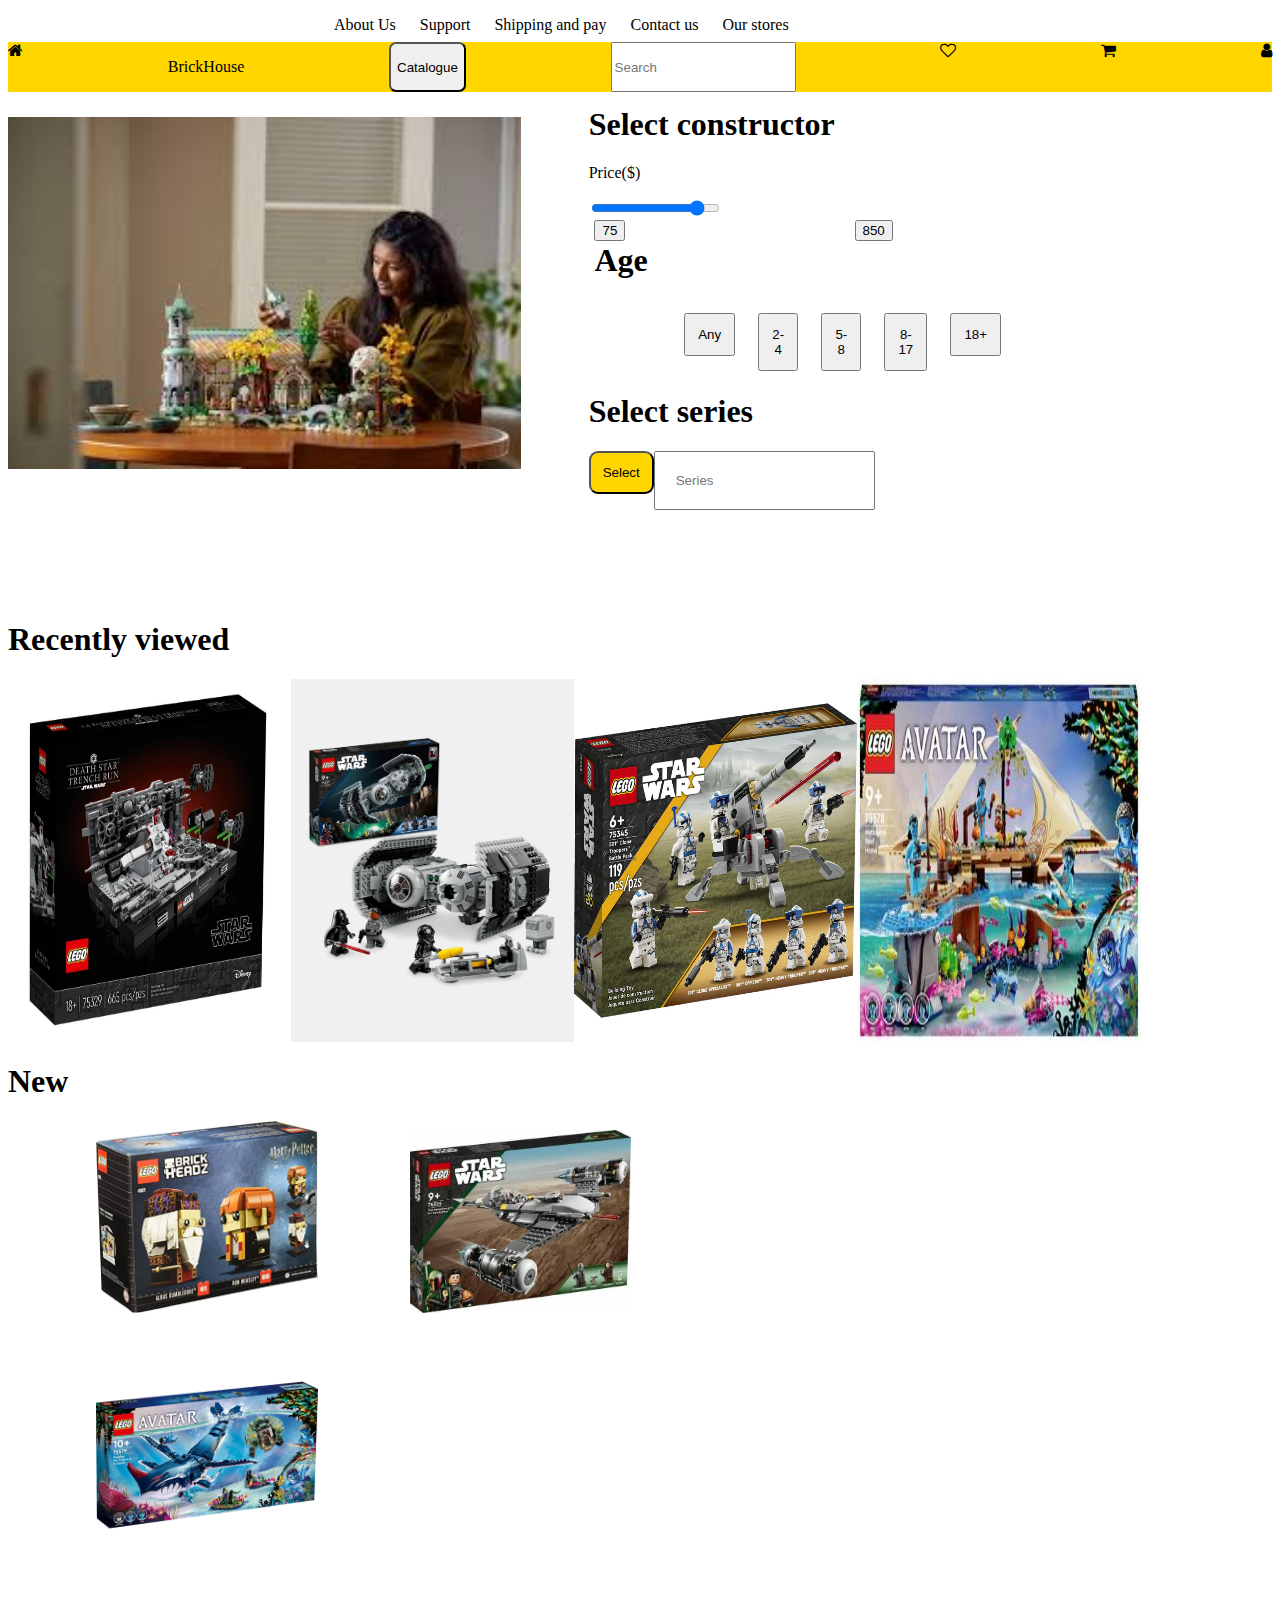
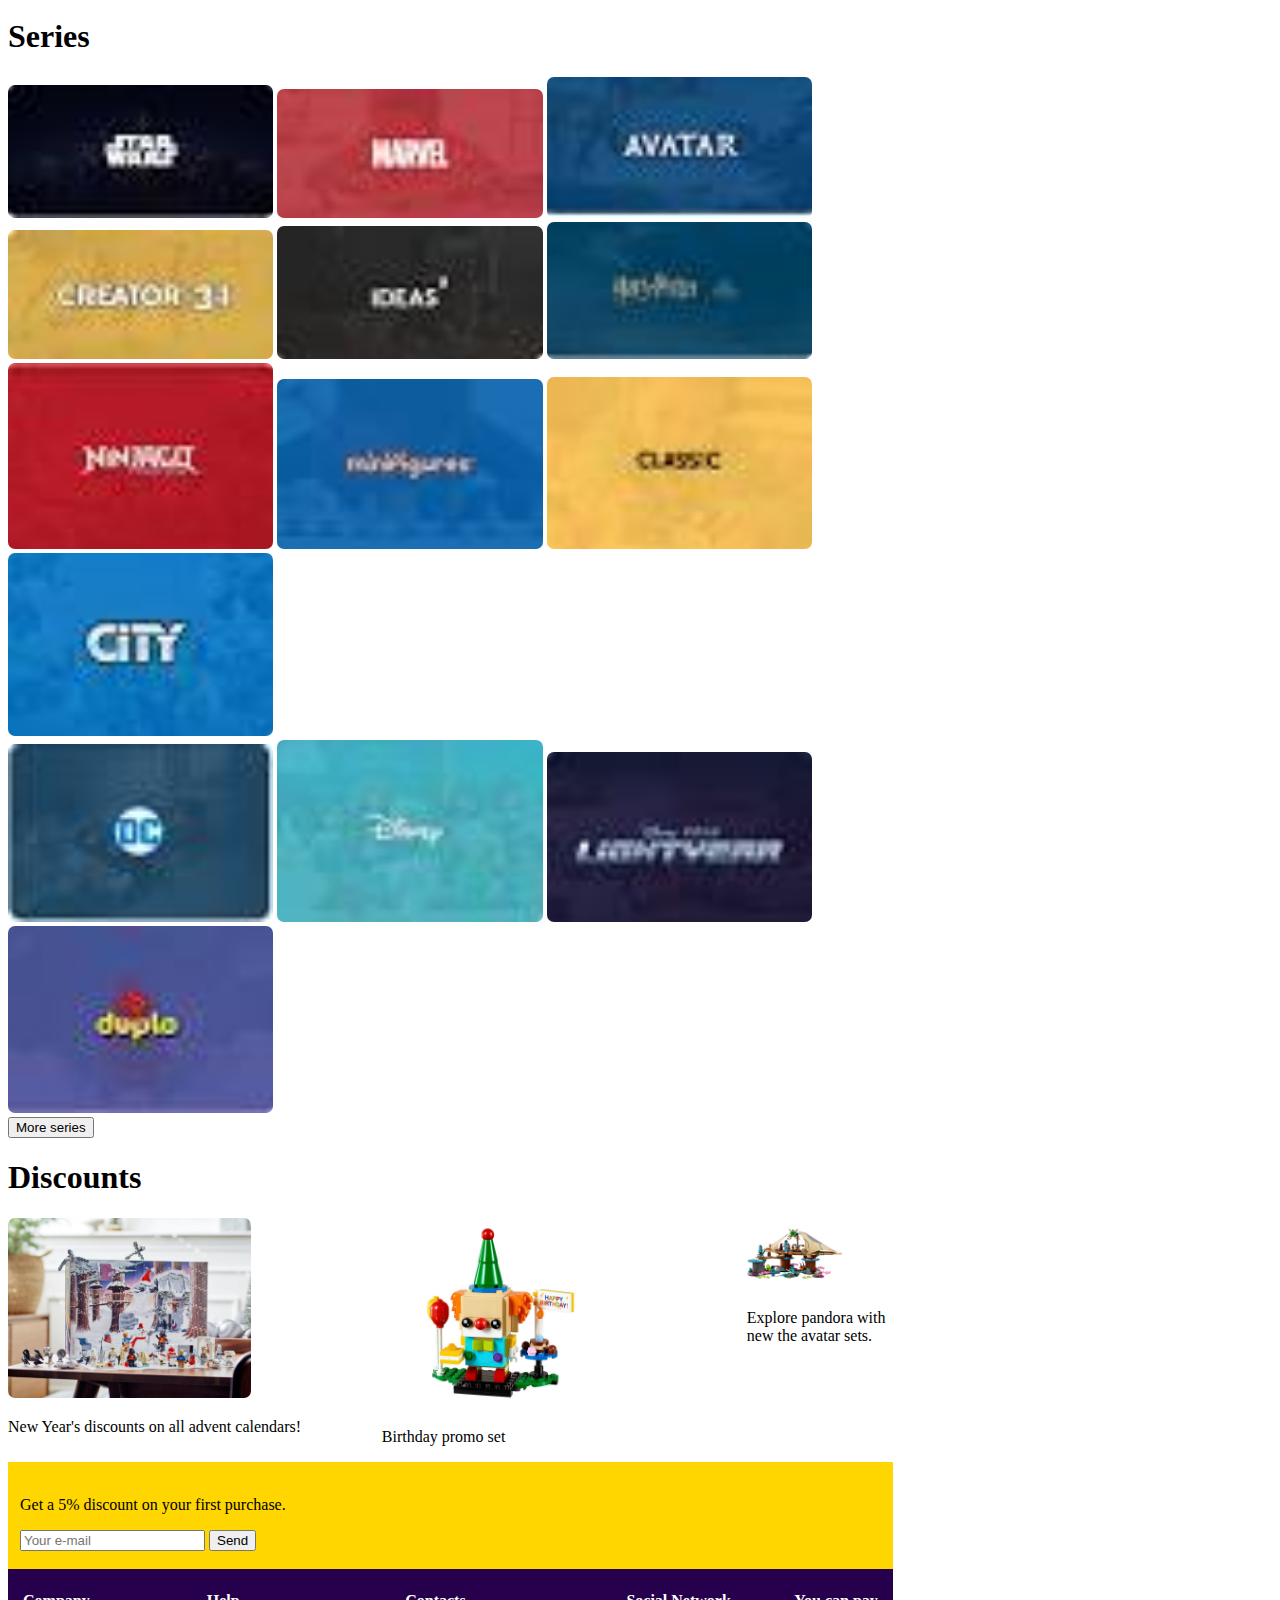
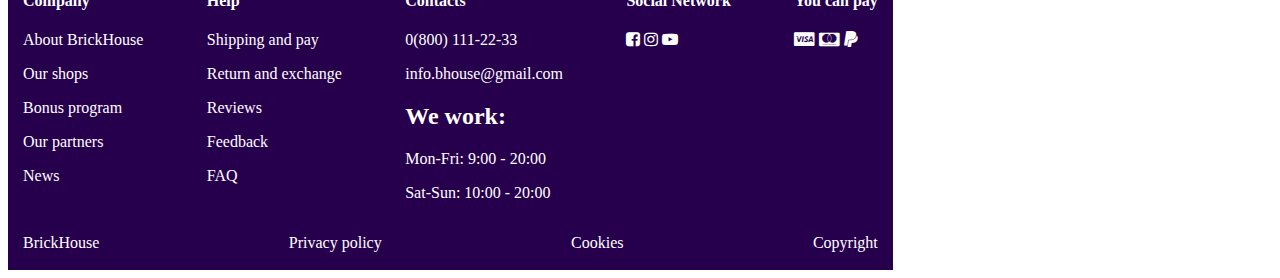
==== index.html @ 7d6ebefa "change!" ====
<!DOCTYPE html>
<html lang="en">
<head>
    <meta charset="UTF-8">
    <meta http-equiv="X-UA-Compatible" content="IE=edge">
    <meta name="viewport" content="width=device-width, initial-scale=1.0">
    <title>Document</title>
    <link rel="stylesheet" href="style.css">
    <link rel="stylesheet" href="https://cdnjs.cloudflare.com/ajax/libs/font-awesome/4.7.0/css/font-awesome.min.css">
</head>
<body>
    <div class="header">
        <div class="nav-bar">
            <nav>
                <li><a>About Us</a></li>
                <li><a>Support</a></li>
                <li><a>Shipping and pay</a></li>
                <li><a>Contact us</a></li>
                <li><a>Our stores</a></li>
            </nav>
        </div>
        <div class="nav-bar-2">
            <i class="fa fa-home" aria-hidden="true"></i>
            <p>BrickHouse</p>
            <button>Catalogue</button>
            <input type="text" placeholder="Search">
            <i class="fa fa-heart-o" aria-hidden="true"></i>
            <i class="fa fa-shopping-cart" aria-hidden="true"></i>
            <i class="fa fa-user" aria-hidden="true"></i>
        </div>
    </div>
    <div class="my-container">
        <div class="images">
            <img src="images/brickhouse.jpeg" alt="BrickHouse" class="brickhouse-image">
            <div class="top-left" THE LORD OF THE RINGS: RIVENDELL>
        </div>
        <div class="slide-line">
                    <h1>Select constructor</h1>
                    <p>Price($)</p>
                    <input type="range" min="75" max="850" value="750">
                    <div class="buttons">
                        <div class="my-button">
                            <button>75</button>
                        </div>
                        <div class="my-button">
                            <button>850</button>
                        </div>
                    </div>
                    <br>
                    <br>
                    <br>
                    <br>
                    <div class="buttons">
                        <div class="age">
                            <h1>Age</h1>
                        </div>
                        <div class="age-buttons">
                            <div class="my-button">
                                <button>Any</button>
                            </div>
                            <div class="my-button">
                                <button>2-4</button>
                            </div>
                            <div class="my-button">
                                <button>5-8</button>
                            </div>
                            <div class="my-button">
                                <button>8-17</button>
                            </div>
                            <div class="my-button">
                                <button>18+</button>
                            </div>
                        </div>
                    </div>
        <div class="select-series">
            <h1>Select series</h1>
            <input type="text" placeholder="Series">
            <button>Select</button>
        </div>
    </div>
    <br>
    <br>
    <br>
    <br>
    <br>
    <br>
    <br>
    <h1>Recently viewed</h1>
    <div class="recently-viewed">
        <img src="images/movie-1.jpg" alt="movie">
        <img src="images/movie-2.jpg" alt="movie">
        <img src="images/movie-5.webp" alt="movie">
        <img src="images/movie-6.jpg" alt="movie">
    </div>

    <h1>New</h1>
    <div class="new">
        <img src="images/movie-7.jpg" alt="movie">
        <img src="images/movie-4.webp" alt="movie">
        <img src="images/movie-7.webp" alt="movie">
        <!-- <img src="images/movie3.jpeg" alt="movie"> -->
    </div>
    <h1>Series</h1>
    <div class="series-div">
        <div>
            <img src="images/starwars1.jpeg" alt="starwars">
            <img src="images/marvel.jpeg" alt="marvel">
            <img src="images/avatar-1.jpeg" alt="avatar">
        </div>
        <div>
            <img src="images/creator.jpeg" alt="creator3in1">
            <img src="images/ideas.jpeg" alt="ideas">
            <img src="images/harrypotter.jpeg" alt="harrypotter">
        </div>
        <div>
            <img src="images/nijango.jpeg" alt="nijango" class="series-images">
            <img src="images/figures.jpeg" alt="minififures" class="series-images">
            <img src="images/classic.jpeg" alt="classic" class="series-images">
            <img src="images/city.jpeg" alt="cities" class="series-images">
        </div>
        <div>
            <img src="images/dc.jpeg" alt="dc" class="series-images">
            <img src="images/disney.jpeg" alt="disney" class="series-images">
            <img src="images/lightear.jpeg" alt="lightear" class="series-images">
            <img src="images/duplo.jpeg" alt="duplo" class="series-images">
        </div>
    </div>
    <div>
        <button>More series</button>
    </div>
    <h1>Discounts</h1>
    <div class="discounts">
        <div>
            <img src="images/newyears-advent.jpeg" alt="Birthday">
            <p>New Year's discounts on all advent calendars!</p>
        </div>
        <div>
            <img src="images/happybirthday.jpg" alt=" Birthday">
            <p>Birthday promo set</p>
        </div>
        <div>
            <img src="images/reefhome.jpg" alt="reefhome">
            <p>Explore pandora with new the avatar sets.</p>
        </div>
    </div>
    <div class="discount-footer">
    <div class="discount-offer"> 
        <br>
        <p>Get a 5% discount on your first purchase.</p>
        <input type="text" placeholder="Your e-mail">
        <button>Send</button>
        <br>
        <br>
    </div>
    <footer class="footer-div">
        <div class="footer">
            <div class="footer-inside">
                <h4>Company</h4>
                <p>About BrickHouse</p>
                <p>Our shops</p>
                <p>Bonus program</p>
                <p>Our partners</p>
                <p>News</p>
            </div>
            <div class="footer-inside">
                <h4>Help</h4>
                <p>Shipping and pay</p>
                <p>Return and exchange</p>
                <p>Reviews</p>
                <p>Feedback</p>
                <p>FAQ</p>
            </div>
            <div class="footer-inside">
                <h4>Contacts</h4>
                <p>0(800) 111-22-33</p>
                <p>info.bhouse@gmail.com</p>
                <h2>We work:</h2>
                <p>Mon-Fri: 9:00 - 20:00 </p>
                <p>Sat-Sun: 10:00 - 20:00 </p>
            </div>
            <div class="footer-inside">
                <h4>Social Network</h4>
                <i class="fa fa-facebook-square" aria-hidden="true"></i>
                <i class="fa fa-instagram" aria-hidden="true"></i>
                <i class="fa fa-youtube-play" aria-hidden="true"></i>
            </div>
            <div class="footer-inside"> 
                <h4>You can pay</h4>
                <i class="fa fa-cc-visa" aria-hidden="true"></i>
                <i class="fa fa-cc-mastercard" aria-hidden="true"></i>
                <i class="fa fa-paypal" aria-hidden="true"></i>
            </div>
        </div>
        <div class="footer-2">
            <p>BrickHouse</p>
            <p>Privacy policy</p>
            <p>Cookies</p>
            <p>Copyright</p>
        </div>
    </footer>
    <!-- </div> -->
</body>
</html>
---- style.css ----
/* .header{
    display: flex;
    flex-direction: column;
} */
@media (min-width: 600px) and (max-width: 768px) {
    body {
        background-color: whitesmoke;
        /* margin: 0% 8%; */
        border-radius: 7px;  
        font-family: Arial, Helvetica, sans-serif; 
    }
  }

/* .img{
    width: 5%;
} */
.images{
    width:70%;
    border-radius: 7px;
}
.header{
    
}
.nav-bar{
    display: flex;
    flex-direction: row;
    justify-content: space-between;
    margin: 0% 25%;
}
.nav-bar li{
    display:inline-block;
    list-style-type: none;
    padding: 8px 10px;
}
.nav-bar-2{
    display: flex;
    flex-direction: row;
    justify-content: space-between;
    background-color: #FFD600;
}
.nav-bar-2 button{
    border-radius: 7px;

}
.my-container{
    display: flex;
    flex-direction: row;
    justify-content: space-between;
    margin-top: -12%;
}
.brickhouse-image{
    width: 58%;
    margin-top: 20%;
}
.slide-line{
    float: right;
    margin-left: 40%;
    margin-top: -44%;
    /* margin-bottom: 18%; */
}
.buttons{
    display: flex;
    flex-direction: row;
    justify-content: space-between;
    margin-left: -9%;

}
.age-buttons{
    margin-left: 4%;
    display: flex;
    flex-direction: row;
    justify-content: space-between;
}
.age-buttons button{
    /* margin-left:  3%; */
    padding: 12px;
}
.my-button{
    margin-left: 10%;
}
.series-images{
    width: 12%;
}
.select-series input{
    padding: 20px;
}
.select-series button{
    background-color: #FFD600;
    padding: 12px;
    /* margin-right: 10%;
    margin-top: -20%; */
    border-radius: 9px;
    float: left;
    margin-bottom: 30%;
}
.age{
    margin-top: -28%;
    margin-left: 10%;
}
.series-div img {
    width: 30%;
    border-radius: 7px;
}
.recently-viewed{
    display: flex;
    flex-direction: row;
    justify-content: space-between;
}
.recently-viewed img{
    width: 32%;
}
.discounts{
    display: flex;
    flex-direction: row;
    justify-content: space-between;
}
.discounts img{
    width: 65%;
    border-radius: 7px;
}
.discount-offer{
    padding: 0px 12px;
    background-color: #FFD600;
}
.new img{
    width: 25%;
    margin-left: 10%;
}
.discount-footer{
    border-radius: 7px;
}
.footer{
    display: flex;
    flex-direction: row;
    justify-content: space-between;
}
.footer-div{
    background-color: #26004C;
    color: white;
    padding: 2px 15px;
    
}
.footer-2{
    display: flex;
    flex-direction: row;
    justify-content: space-between;
}
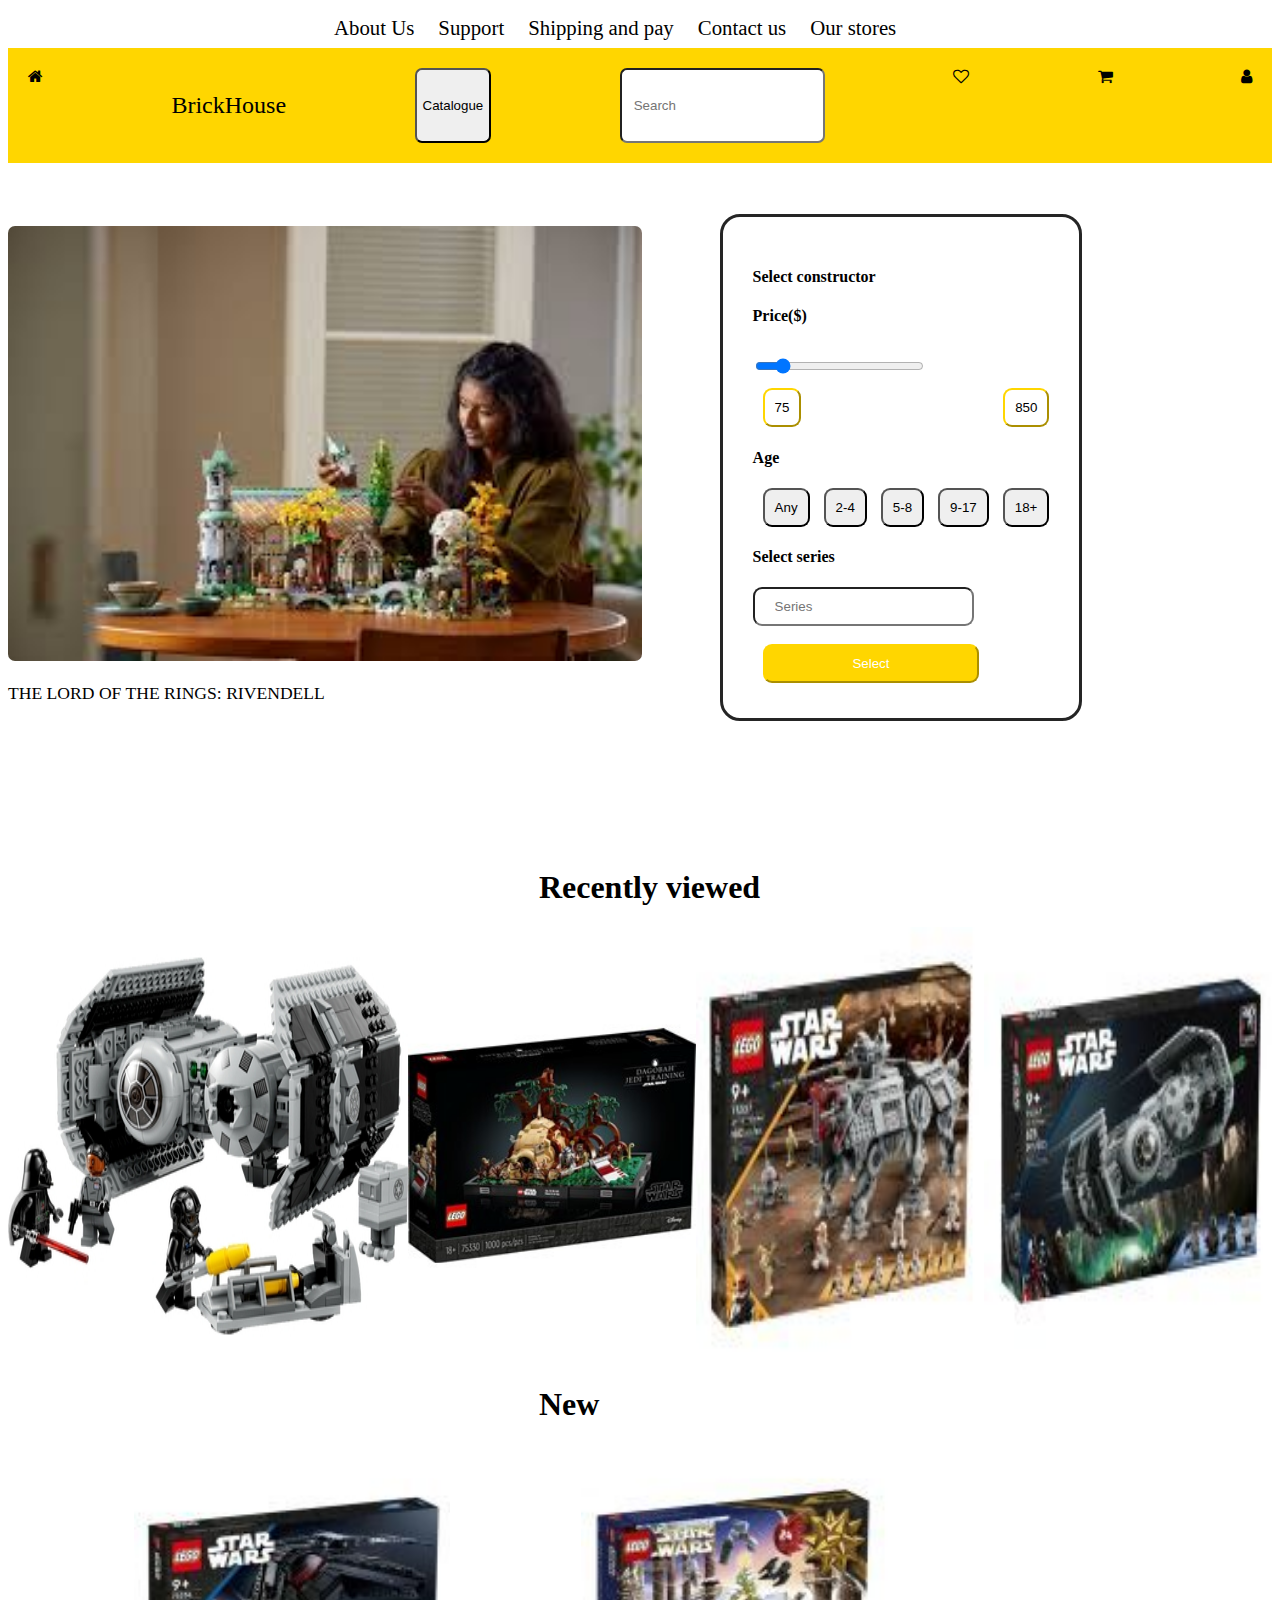
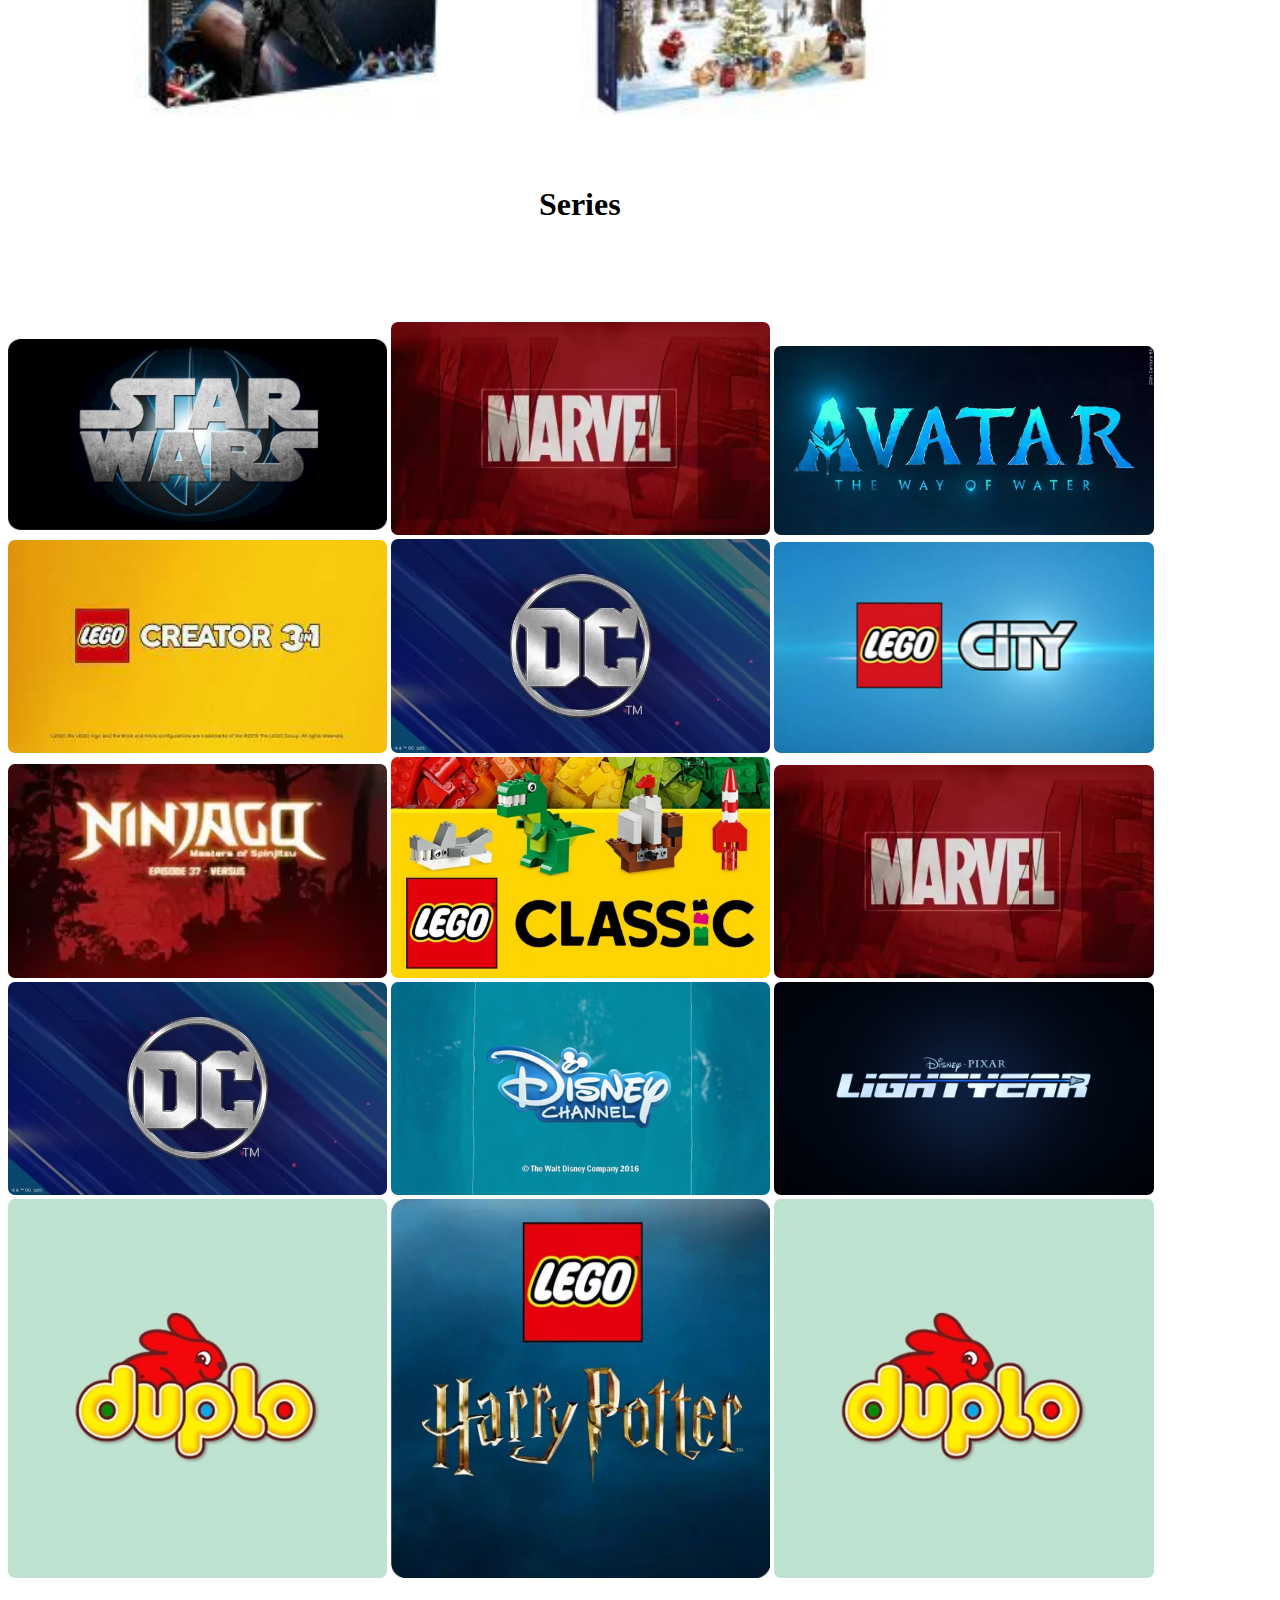
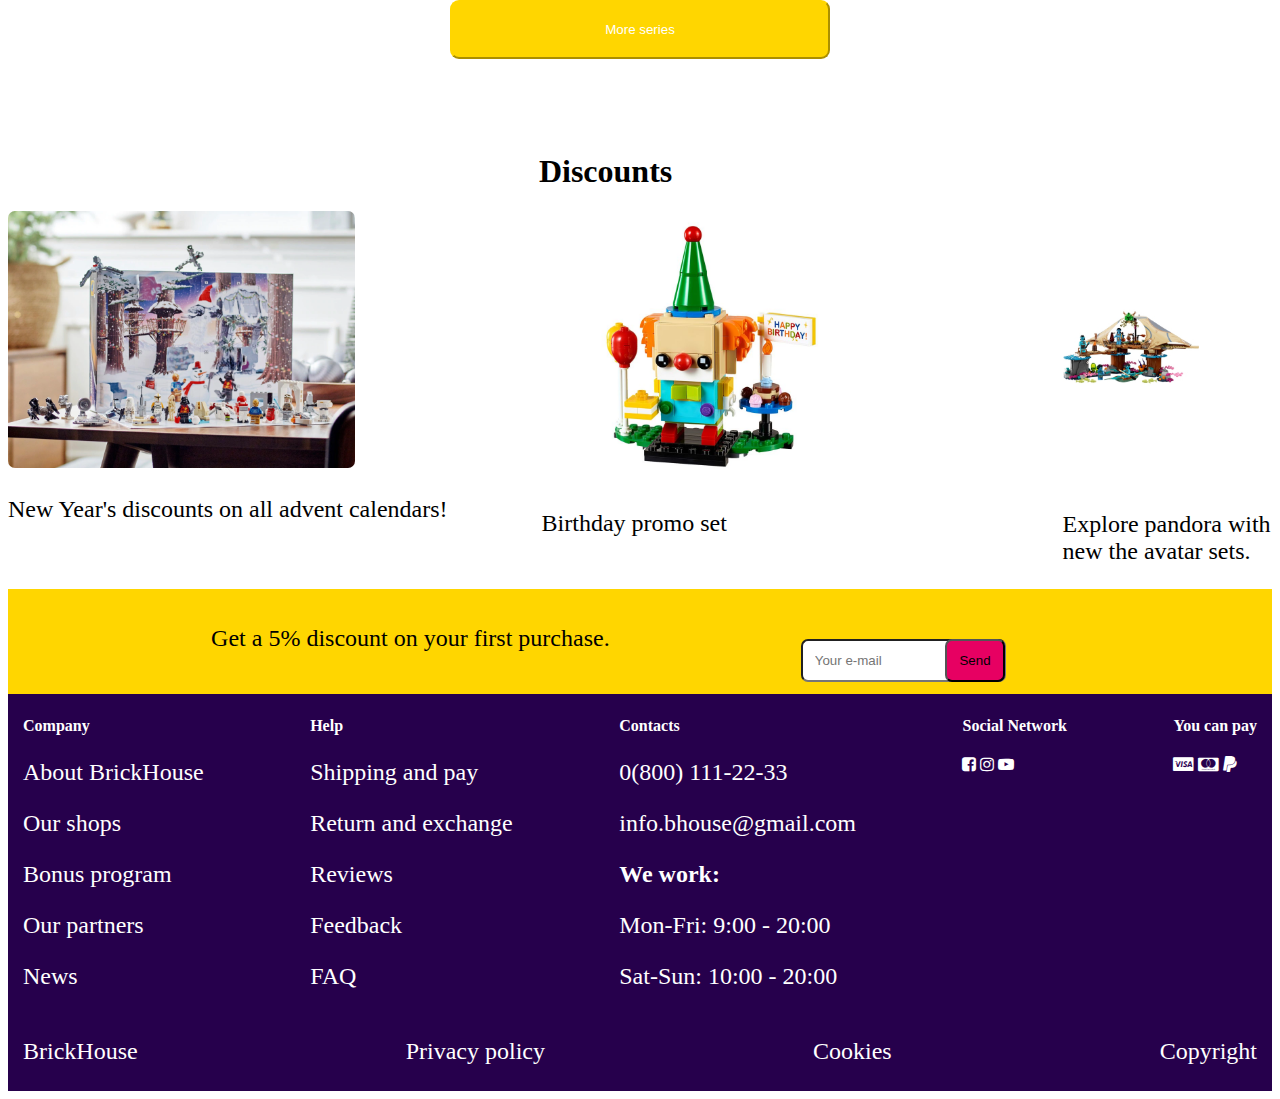
==== commit 4820ed7c: "Changes made" ====
--- a/index.html
+++ b/index.html
@@ -32,50 +32,32 @@
     <div class="my-container">
         <div class="images">
             <img src="images/brickhouse.jpeg" alt="BrickHouse" class="brickhouse-image">
-            <div class="top-left" THE LORD OF THE RINGS: RIVENDELL>
+            <p>THE LORD OF THE RINGS: RIVENDELL<p>
         </div>
-        <div class="slide-line">
-                    <h1>Select constructor</h1>
-                    <p>Price($)</p>
-                    <input type="range" min="75" max="850" value="750">
-                    <div class="buttons">
-                        <div class="my-button">
-                            <button>75</button>
-                        </div>
-                        <div class="my-button">
-                            <button>850</button>
-                        </div>
-                    </div>
-                    <br>
-                    <br>
-                    <br>
-                    <br>
-                    <div class="buttons">
-                        <div class="age">
-                            <h1>Age</h1>
-                        </div>
-                        <div class="age-buttons">
-                            <div class="my-button">
-                                <button>Any</button>
-                            </div>
-                            <div class="my-button">
-                                <button>2-4</button>
-                            </div>
-                            <div class="my-button">
-                                <button>5-8</button>
-                            </div>
-                            <div class="my-button">
-                                <button>8-17</button>
-                            </div>
-                            <div class="my-button">
-                                <button>18+</button>
-                            </div>
-                        </div>
-                    </div>
-        <div class="select-series">
-            <h1>Select series</h1>
-            <input type="text" placeholder="Series">
-            <button>Select</button>
+        <br>
+        <br>
+        <br>
+        <br>
+        <br>
+        <div class="select">
+            <h4>Select constructor</h4>
+            <h4>Price($)</h4>
+            <input id="slide" type="range" min="70" max="750" value="50">
+            <div class="input-buttons">
+                <button>75</button>
+                <button>850</button>
+            </div>
+            <h4>Age</h4>
+            <button>Any</button>
+            <button>2-4</button>
+            <button>5-8</button>
+            <button>9-17</button>
+            <button>18+</button>
+            <h4>Select series</h4>
+            <input type="search" placeholder="Series">
+            <br>
+            <br>
+            <button class="selectb">Select</button>
         </div>
     </div>
     <br>
@@ -85,50 +67,55 @@
     <br>
     <br>
     <br>
-    <h1>Recently viewed</h1>
+    
+    <h1 class="headings">Recently viewed</h1>
     <div class="recently-viewed">
-        <img src="images/movie-1.jpg" alt="movie">
-        <img src="images/movie-2.jpg" alt="movie">
-        <img src="images/movie-5.webp" alt="movie">
-        <img src="images/movie-6.jpg" alt="movie">
+        <img src="images/image3.jpg" alt="movie">
+        <img src="images/image2.jpg" alt="movie">
+        <img src="images/image10.jpg" alt="movie">
+        <img src="images/image12.jpg" alt="movie">
     </div>
-
-    <h1>New</h1>
+    <h1 class="headings">New</h1>
     <div class="new">
-        <img src="images/movie-7.jpg" alt="movie">
-        <img src="images/movie-4.webp" alt="movie">
-        <img src="images/movie-7.webp" alt="movie">
-        <!-- <img src="images/movie3.jpeg" alt="movie"> -->
+        <img src="images/image11.jpg" alt="movie">
+        <img src="images/image13.jpg" alt="movie">
+        <!-- <img src="images/image10.jpg" alt="movie"> -->
     </div>
-    <h1>Series</h1>
+    <h1 class="headings">Series</h1>
     <div class="series-div">
         <div>
-            <img src="images/starwars1.jpeg" alt="starwars">
-            <img src="images/marvel.jpeg" alt="marvel">
-            <img src="images/avatar-1.jpeg" alt="avatar">
+            <img src="images/image14-removebg-preview (1).png" alt="starwars" class="starwars">
+            <img src="images/movies2.webp" alt="marvel">
+            <img src="images/movies3.webp" alt="avatar">
         </div>
         <div>
             <img src="images/creator.jpeg" alt="creator3in1">
-            <img src="images/ideas.jpeg" alt="ideas">
-            <img src="images/harrypotter.jpeg" alt="harrypotter">
+            <img src="images/DC.jpeg" alt="ideas" class="ideas">
+            <img src="images/city.jpg" alt="cities" class="series-images">
         </div>
         <div>
-            <img src="images/nijango.jpeg" alt="nijango" class="series-images">
-            <img src="images/figures.jpeg" alt="minififures" class="series-images">
-            <img src="images/classic.jpeg" alt="classic" class="series-images">
-            <img src="images/city.jpeg" alt="cities" class="series-images">
+            <img src="images/ninjago.webp" alt="nijango" class="series-images">
+            <img src="images/classic.jpg" alt="classic" class="series-images">
+            <img src="images/movies2.webp" alt="minififures" class="series-images">
         </div>
         <div>
-            <img src="images/dc.jpeg" alt="dc" class="series-images">
-            <img src="images/disney.jpeg" alt="disney" class="series-images">
-            <img src="images/lightear.jpeg" alt="lightear" class="series-images">
-            <img src="images/duplo.jpeg" alt="duplo" class="series-images">
+            <img src="images/DC.jpeg" alt="dc" class="series-images">
+            <img src="images/disney.png" alt="disney" class="series-images">
+            <img src="images/lightyear.jpg" alt="lightear" class="series-images">
+            <img src="images/duplo.jpg" alt="duplo" class="series-images">
+            <img src="images/harrypotter.webp" alt="harrypotter" class="harrypotter">
+            <img src="images/duplo.jpg" alt="duplo" class="series-images">
         </div>
     </div>
-    <div>
+    <br>
+    <div class="more-series-button">
         <button>More series</button>
     </div>
-    <h1>Discounts</h1>
+    <br>
+    <br>
+    <br>
+    <br>
+    <h1 class="headings">Discounts</h1>
     <div class="discounts">
         <div>
             <img src="images/newyears-advent.jpeg" alt="Birthday">
@@ -139,18 +126,23 @@
             <p>Birthday promo set</p>
         </div>
         <div>
-            <img src="images/reefhome.jpg" alt="reefhome">
+            <img src="images/reefhome.jpg" alt="reefhome" class="reefhome">
             <p>Explore pandora with new the avatar sets.</p>
         </div>
     </div>
     <div class="discount-footer">
-    <div class="discount-offer"> 
-        <br>
-        <p>Get a 5% discount on your first purchase.</p>
-        <input type="text" placeholder="Your e-mail">
-        <button>Send</button>
-        <br>
-        <br>
+        <div class="discount-offer"> 
+            <br>
+            <div>
+                <p>Get a 5% discount on your first purchase.</p>
+            </div>
+            <div class="input">
+                <input type="text" placeholder="Your e-mail">
+                <button>Send</button>
+            </div>
+            <br>
+            <br>
+        </div>
     </div>
     <footer class="footer-div">
         <div class="footer">
@@ -198,6 +190,6 @@
             <p>Copyright</p>
         </div>
     </footer>
-    <!-- </div> -->
+</div>
 </body>
 </html>--- a/style.css
+++ b/style.css
@@ -1,25 +1,24 @@
-/* .header{
-    display: flex;
-    flex-direction: column;
-} */
 @media (min-width: 600px) and (max-width: 768px) {
     body {
         background-color: whitesmoke;
-        /* margin: 0% 8%; */
+        margin: 10%;
         border-radius: 7px;  
-        font-family: Arial, Helvetica, sans-serif; 
+        font-family: Arial, Helvetica, sans-serif;
+        background-color: aliceblue; 
     }
   }
-
-/* .img{
-    width: 5%;
-} */
-.images{
-    width:70%;
-    border-radius: 7px;
-}
-.header{
-    
+body p {
+    font-size: 150%;
+}
+.headings{
+    margin-left: 42%;
+}
+.images img{
+    width: 200%;
+    border-radius: 7px;
+}
+.images p{
+    font-size: 110%;
 }
 .nav-bar{
     display: flex;
@@ -31,32 +30,69 @@
     display:inline-block;
     list-style-type: none;
     padding: 8px 10px;
+    font-size: 130%;
 }
 .nav-bar-2{
     display: flex;
     flex-direction: row;
     justify-content: space-between;
     background-color: #FFD600;
+    padding: 20px;
 }
 .nav-bar-2 button{
     border-radius: 7px;
 
 }
+.nav-bar-2 input{
+    border-radius: 7px;
+    padding: 0px 12px;
+}
 .my-container{
     display: flex;
     flex-direction: row;
     justify-content: space-between;
-    margin-top: -12%;
+    /* margin-top: -12%; */
 }
 .brickhouse-image{
-    width: 58%;
+    width: 65%;
     margin-top: 20%;
 }
-.slide-line{
-    float: right;
-    margin-left: 40%;
-    margin-top: -44%;
-    /* margin-bottom: 18%; */
+.select button{
+    padding: 10px;
+    margin-left: 10px ;
+    /* background-color: #FFD600; */
+    
+}
+.input-buttons{
+    display: flex;
+    flex-direction: row;
+    justify-content: space-between;
+}
+.input-buttons button{
+    border-color: #FFD600;
+    background-color: white;
+}
+.selectb{
+    background-color: #FFD600;
+    width: 73%;
+    color: white;
+    border-color: #FFD600;
+    border-radius: 9px;
+    
+}
+.select input{
+    padding: 10px 20px;
+    border-radius: 9px;
+}
+.select{
+    margin-right: 15%;
+    margin-top: 4%;
+    padding: 30px;
+    border: solid #252525;
+    border-radius: 20px;
+}
+#slide{
+    background-color: #FFD600;
 }
 .buttons{
     display: flex;
@@ -70,28 +106,60 @@
     display: flex;
     flex-direction: row;
     justify-content: space-between;
+    
+
 }
 .age-buttons button{
     /* margin-left:  3%; */
-    padding: 12px;
+    /* padding: 12px; */
 }
 .my-button{
     margin-left: 10%;
+    /* background-color: #FFD600; */
 }
 .series-images{
-    width: 12%;
+    /* width: 12%; */
+    
+}
+.series-div img{
+    width: 30%
+}
+.ideas{
+    width: 50%;
+}
+.starwars{
+    margin-bottom: -7%;
 }
 .select-series input{
     padding: 20px;
+    margin-bottom: -50%;
 }
 .select-series button{
     background-color: #FFD600;
     padding: 12px;
-    /* margin-right: 10%;
-    margin-top: -20%; */
-    border-radius: 9px;
-    float: left;
+    /* margin-right: 10%; */
+    margin-top: -44%;
+    border-radius: 9px;
+    /* float: left;  */
     margin-bottom: 30%;
+    /* float: right; */
+    margin-right: 0%;
+}
+.select button{
+    border-radius: 9px;
+}
+.more-series-button button{
+    margin-left: 35%;
+    padding: 20px;
+    background-color: #FFD600;
+    border-radius: 9px;
+    color: white;
+    width: 30%;
+    border-color: #FFD600;
+
+}
+.recently-viewed img{
+    width: 80%;
 }
 .age{
     margin-top: -28%;
@@ -109,6 +177,9 @@
 .recently-viewed img{
     width: 32%;
 }
+.reefhome{
+    padding: 85px 0px;
+}
 .discounts{
     display: flex;
     flex-direction: row;
@@ -119,8 +190,24 @@
     border-radius: 7px;
 }
 .discount-offer{
-    padding: 0px 12px;
-    background-color: #FFD600;
+    padding: 12px;
+    background-color: #FFD600;
+    display: flex;
+    flex-direction: row;
+    justify-content: space-between;
+}
+.input{
+    margin-top: 3%;
+}
+.input input{
+    border-radius: 7px;
+    padding: 12px;
+}
+.input button{
+    border-radius: 7px;
+    padding: 12px;
+    background-color: #E70062;
+    margin-left: -24%;
 }
 .new img{
     width: 25%;
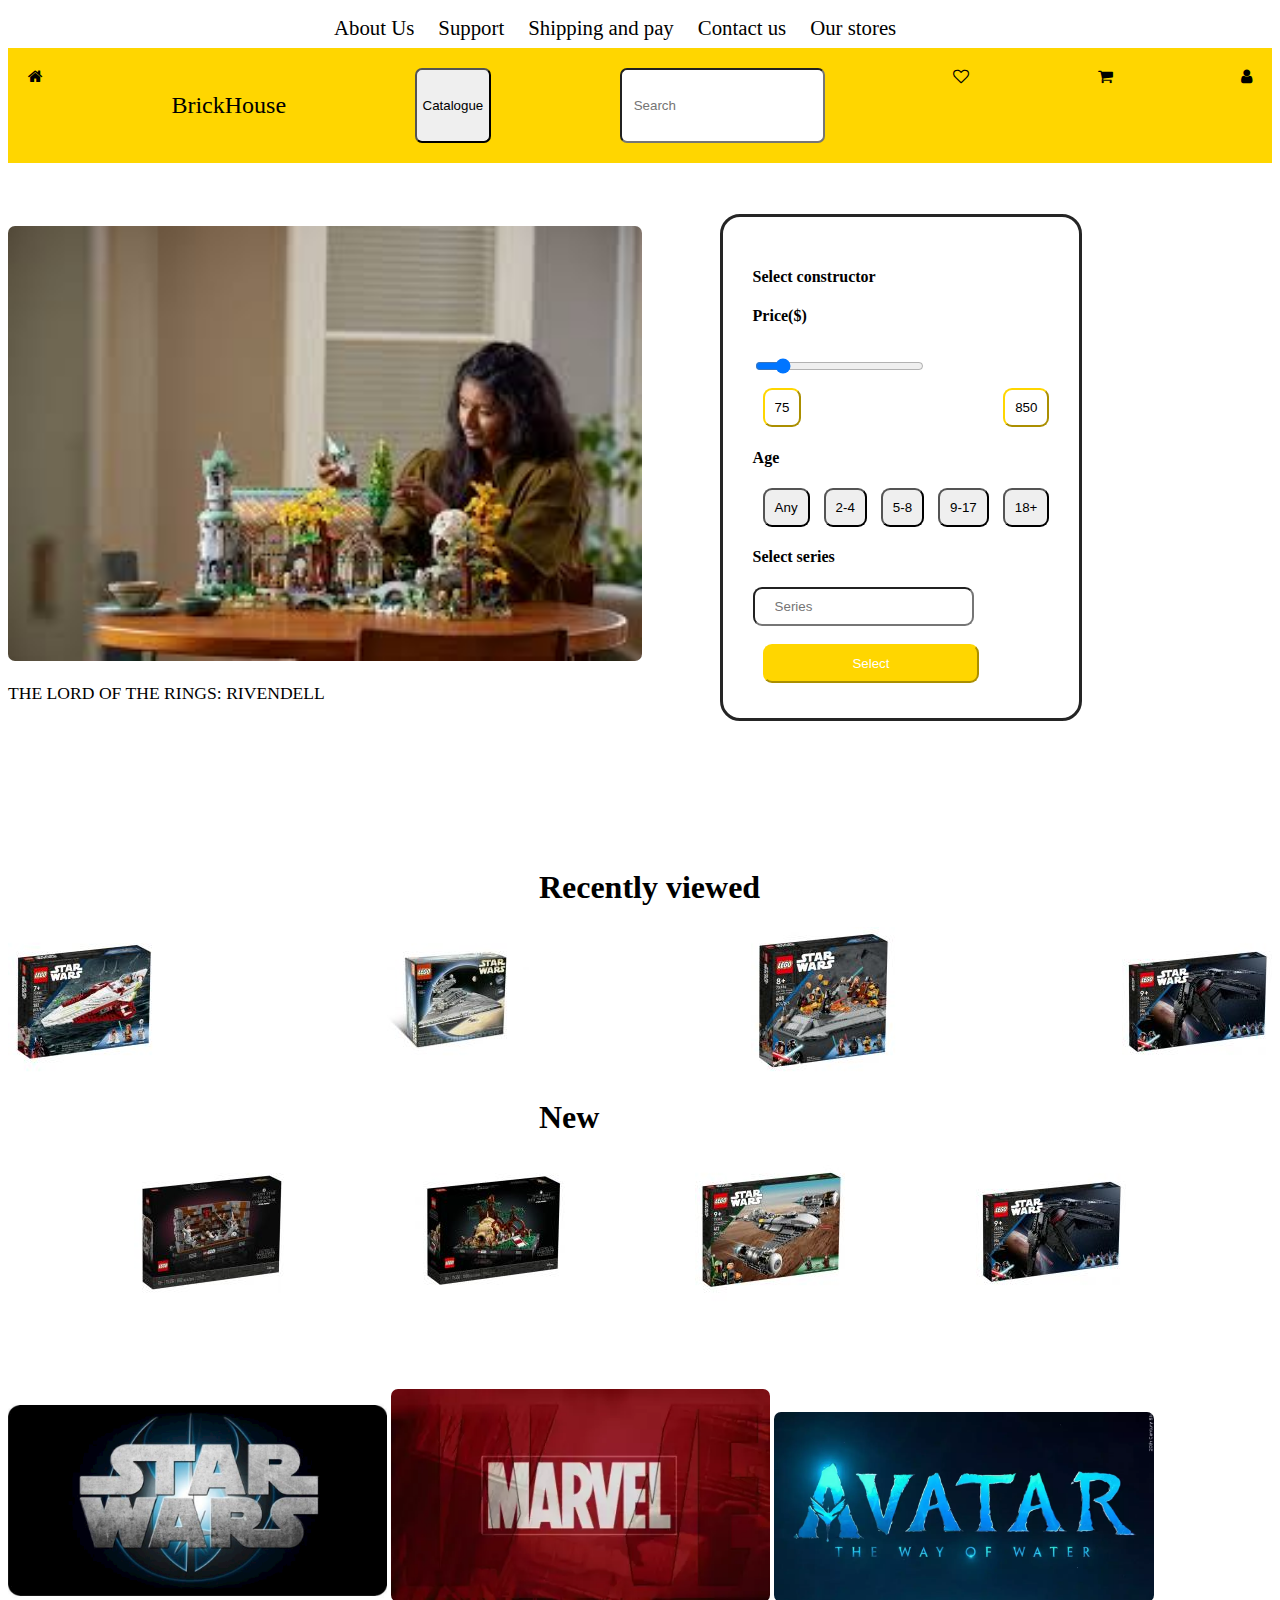
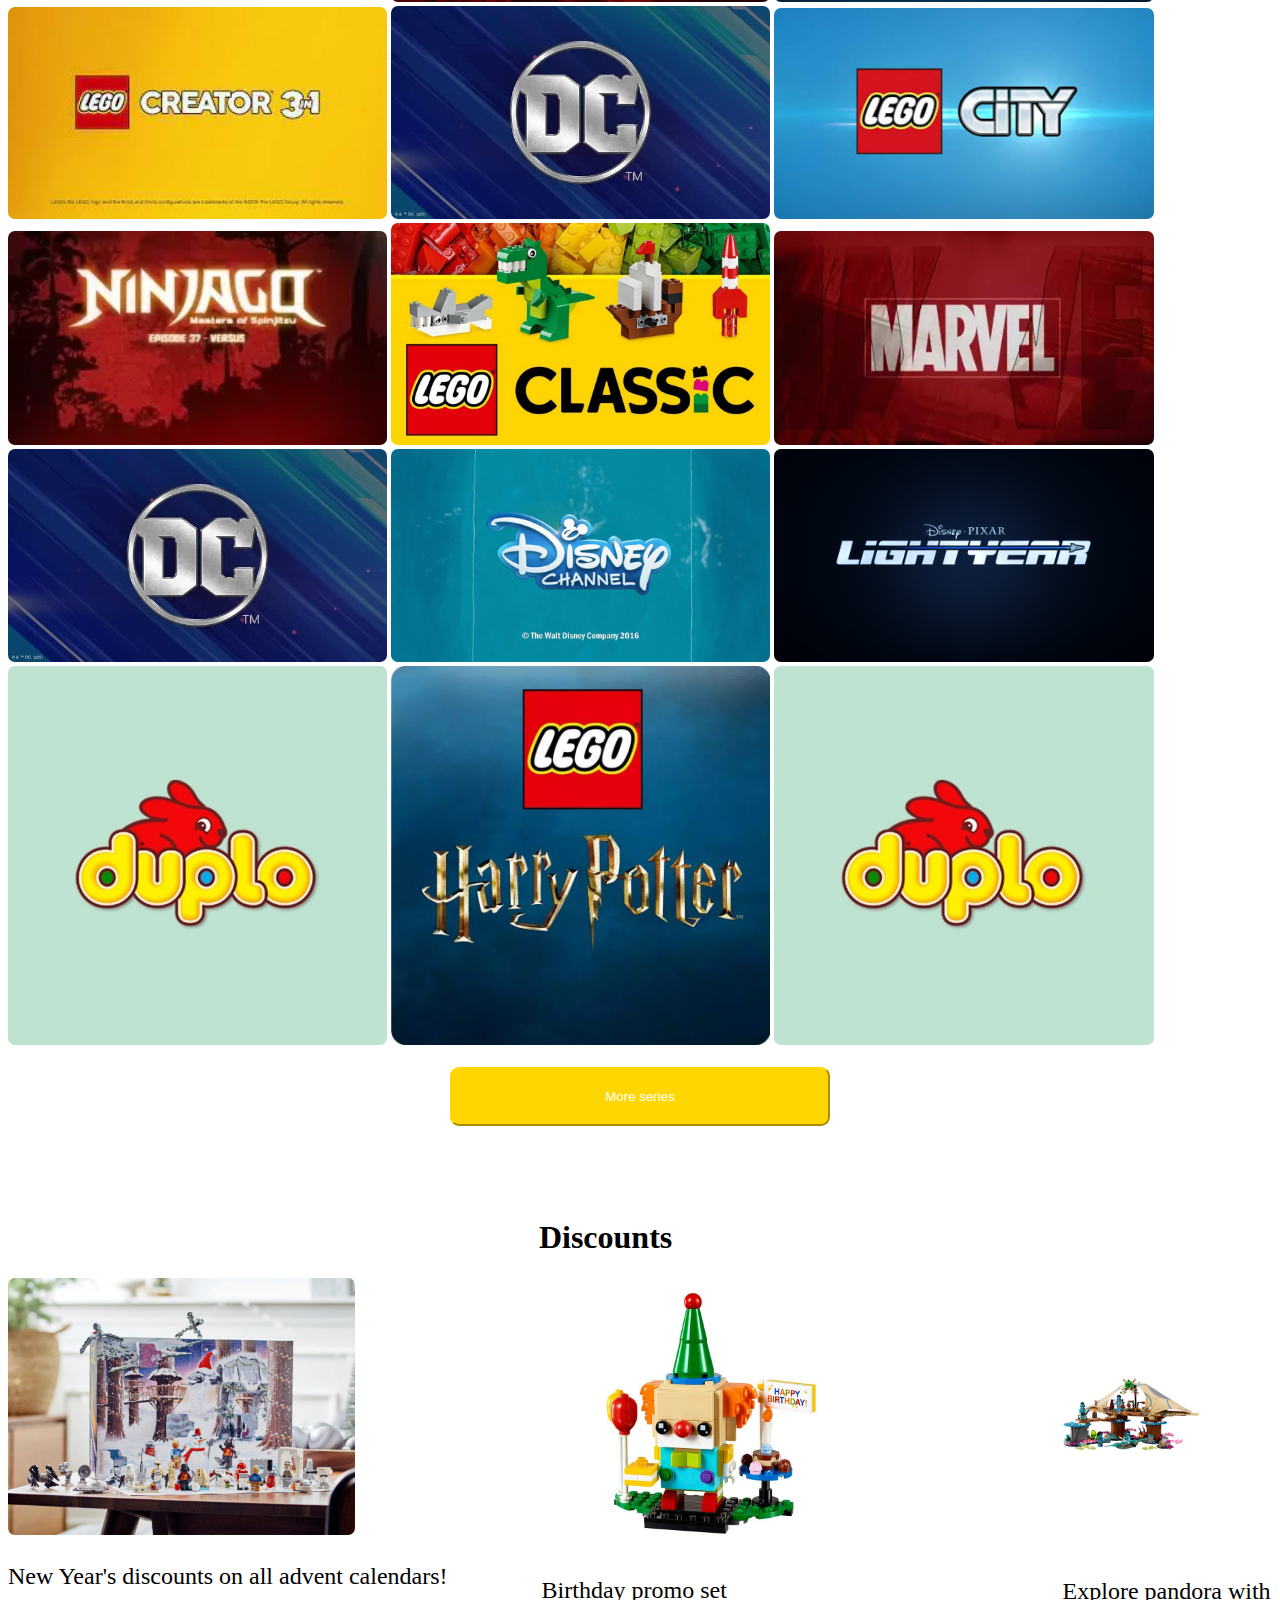
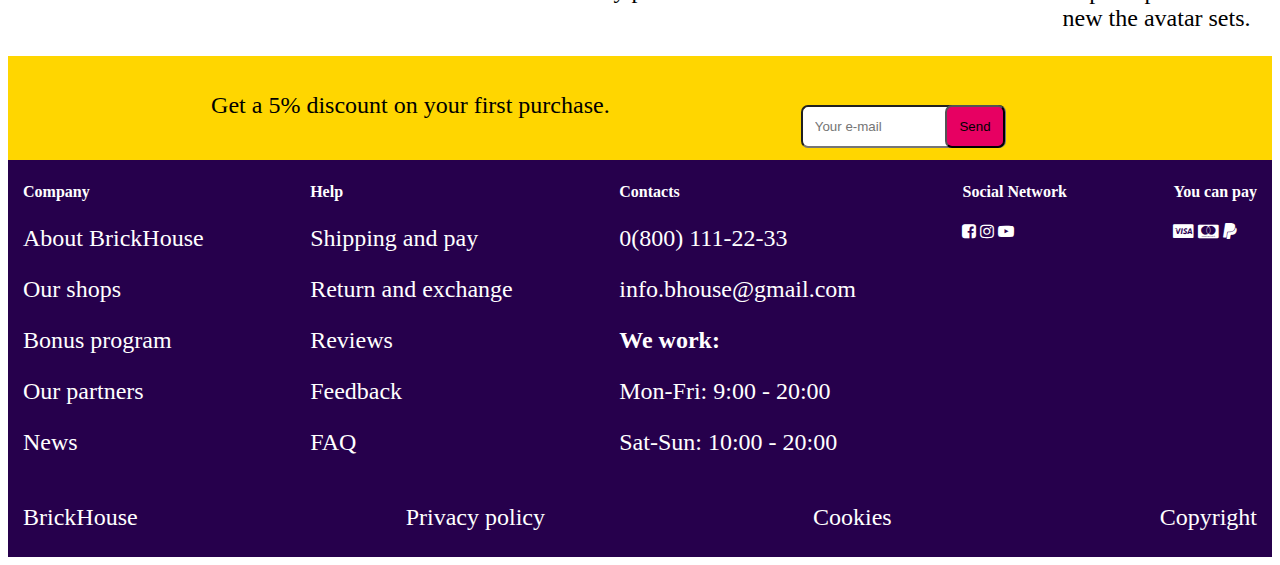
==== commit e4d39c34: "Changes made" ====
--- a/index.html
+++ b/index.html
@@ -70,18 +70,19 @@
     
     <h1 class="headings">Recently viewed</h1>
     <div class="recently-viewed">
-        <img src="images/image3.jpg" alt="movie">
-        <img src="images/image2.jpg" alt="movie">
-        <img src="images/image10.jpg" alt="movie">
-        <img src="images/image12.jpg" alt="movie">
+        <img src="images/starwars9.jpg" alt="movie">
+        <img src="images/starwars10.jpg" alt="movie">
+        <img src="images/starwars11.jpg" alt="movie">
+        <img src="images/starwars12.jpg" alt="movie">
     </div>
     <h1 class="headings">New</h1>
     <div class="new">
-        <img src="images/image11.jpg" alt="movie">
-        <img src="images/image13.jpg" alt="movie">
-        <!-- <img src="images/image10.jpg" alt="movie"> -->
+        <img src="images/starwars13.jpg" alt="movie">
+        <img src="images/starwars14.jpg" alt="movie">
+        <img src="images/starwars8.jpg" alt="movie">
+        <img src="images/starwars12.jpg" alt="movie">
     </div>
-    <h1 class="headings">Series</h1>
+    <!-- <h1 class="headings">Series</h1> -->
     <div class="series-div">
         <div>
             <img src="images/image14-removebg-preview (1).png" alt="starwars" class="starwars">
--- a/style.css
+++ b/style.css
@@ -158,9 +158,6 @@
     border-color: #FFD600;
 
 }
-.recently-viewed img{
-    width: 80%;
-}
 .age{
     margin-top: -28%;
     margin-left: 10%;
@@ -175,7 +172,7 @@
     justify-content: space-between;
 }
 .recently-viewed img{
-    width: 32%;
+    /* margin-left: 3%; */
 }
 .reefhome{
     padding: 85px 0px;
@@ -210,7 +207,7 @@
     margin-left: -24%;
 }
 .new img{
-    width: 25%;
+
     margin-left: 10%;
 }
 .discount-footer{
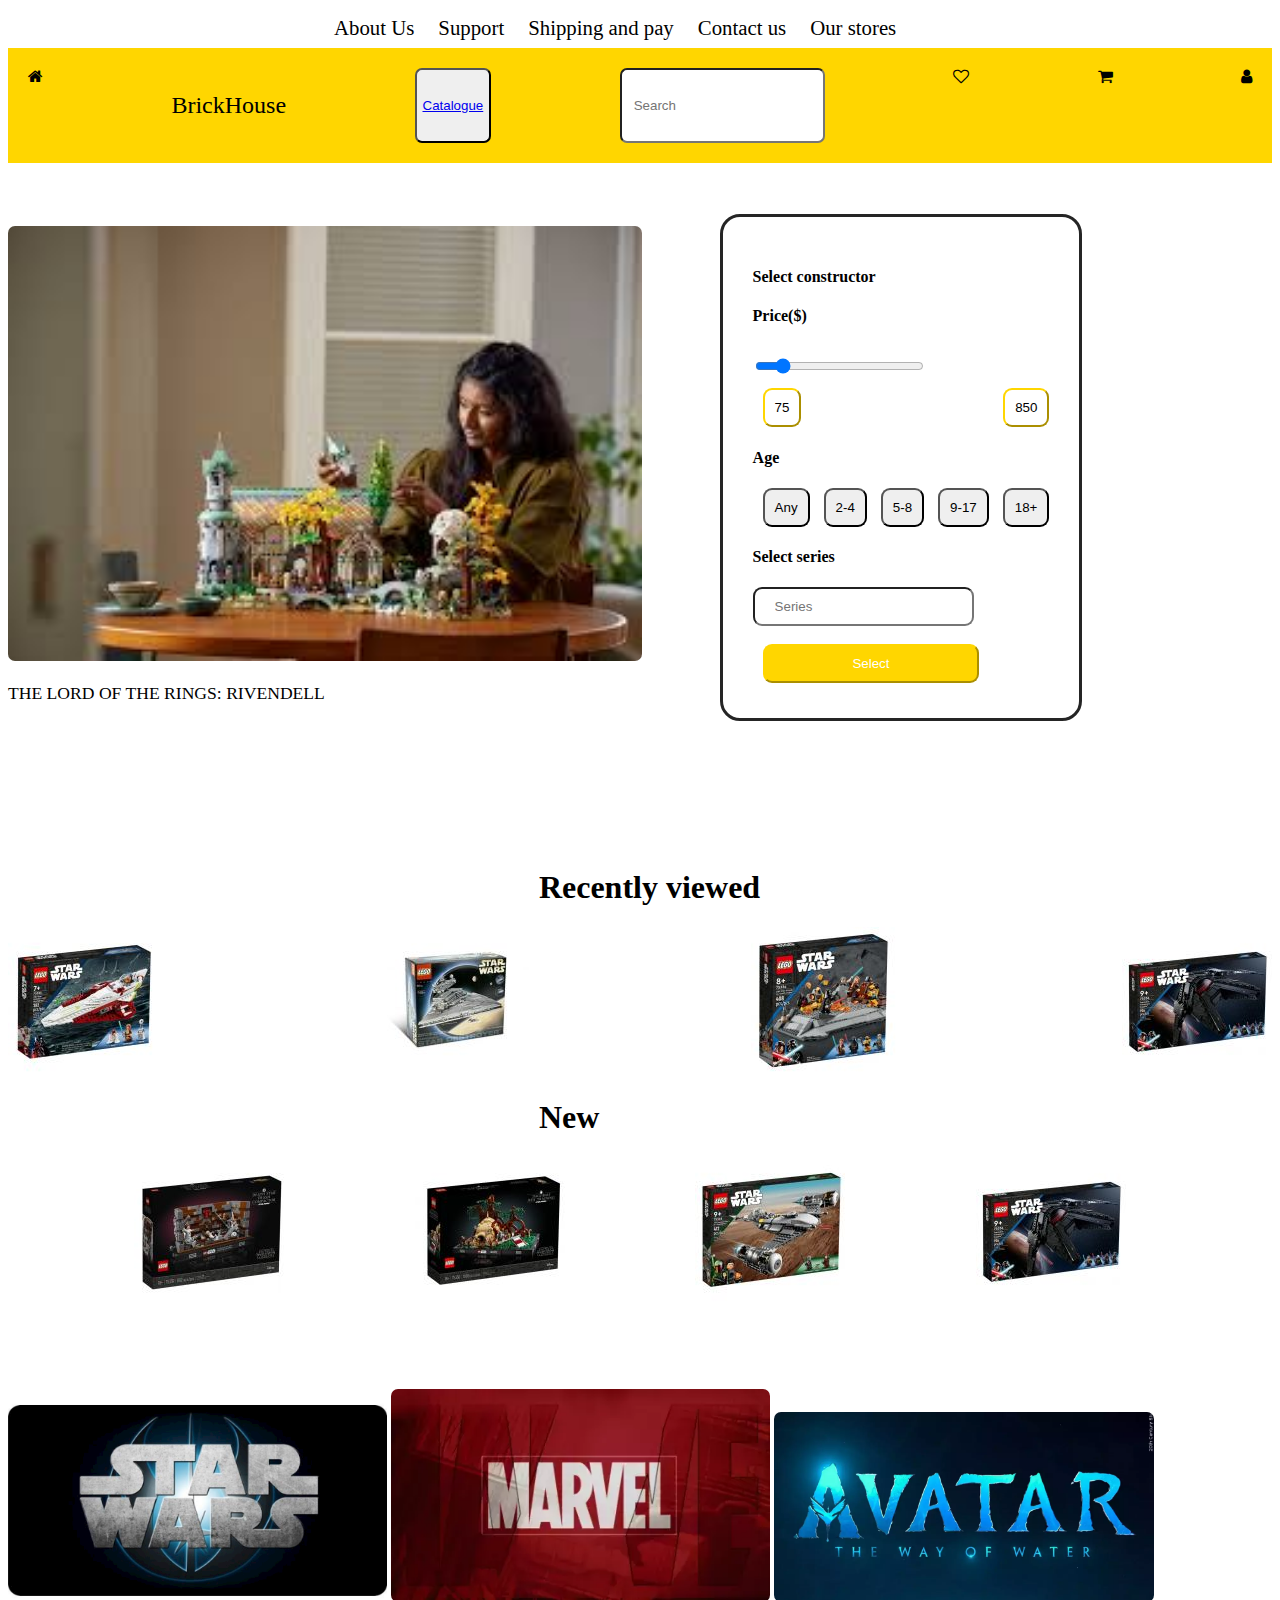
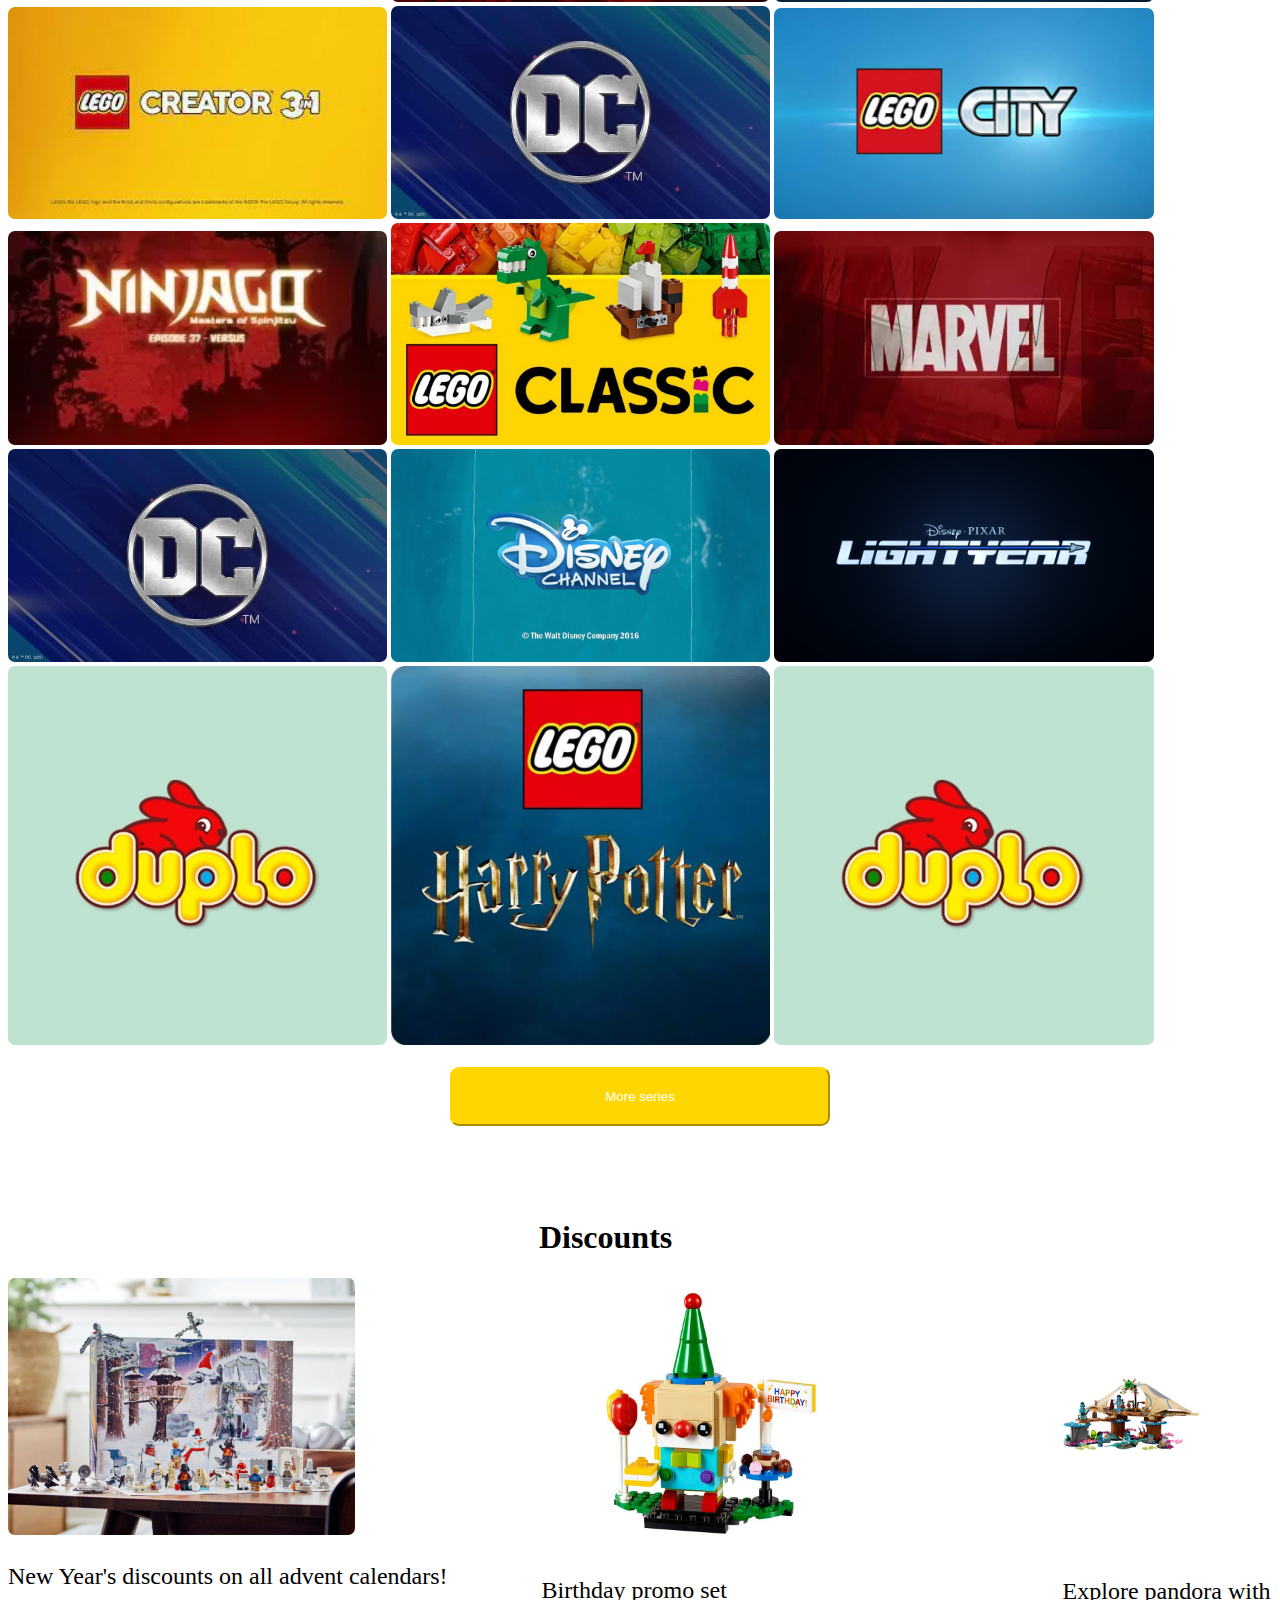
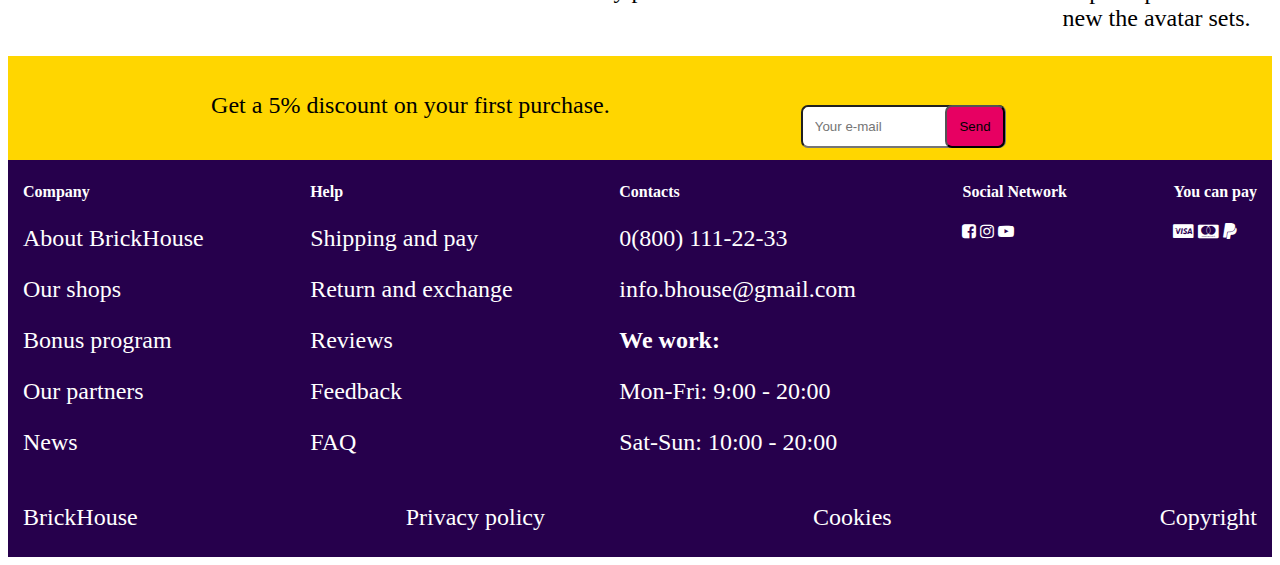
==== commit b84d548c: "combined" ====
--- a/index.html
+++ b/index.html
@@ -22,7 +22,7 @@
         <div class="nav-bar-2">
             <i class="fa fa-home" aria-hidden="true"></i>
             <p>BrickHouse</p>
-            <button>Catalogue</button>
+            <button><a href="catalogue/index.html">Catalogue</a></button>
             <input type="text" placeholder="Search">
             <i class="fa fa-heart-o" aria-hidden="true"></i>
             <i class="fa fa-shopping-cart" aria-hidden="true"></i>
--- a/style.css
+++ b/style.css
@@ -1,4 +1,4 @@
-@media (min-width: 600px) and (max-width: 768px) {
+/* @media (min-width: 600px) and (max-width: 768px) {
     body {
         background-color: whitesmoke;
         margin: 10%;
@@ -6,7 +6,7 @@
         font-family: Arial, Helvetica, sans-serif;
         background-color: aliceblue; 
     }
-  }
+  } */
 body p {
     font-size: 150%;
 }
@@ -229,3 +229,7 @@
     flex-direction: row;
     justify-content: space-between;
 }
+@media screen and (max-width:1200px) {
+    
+  
+}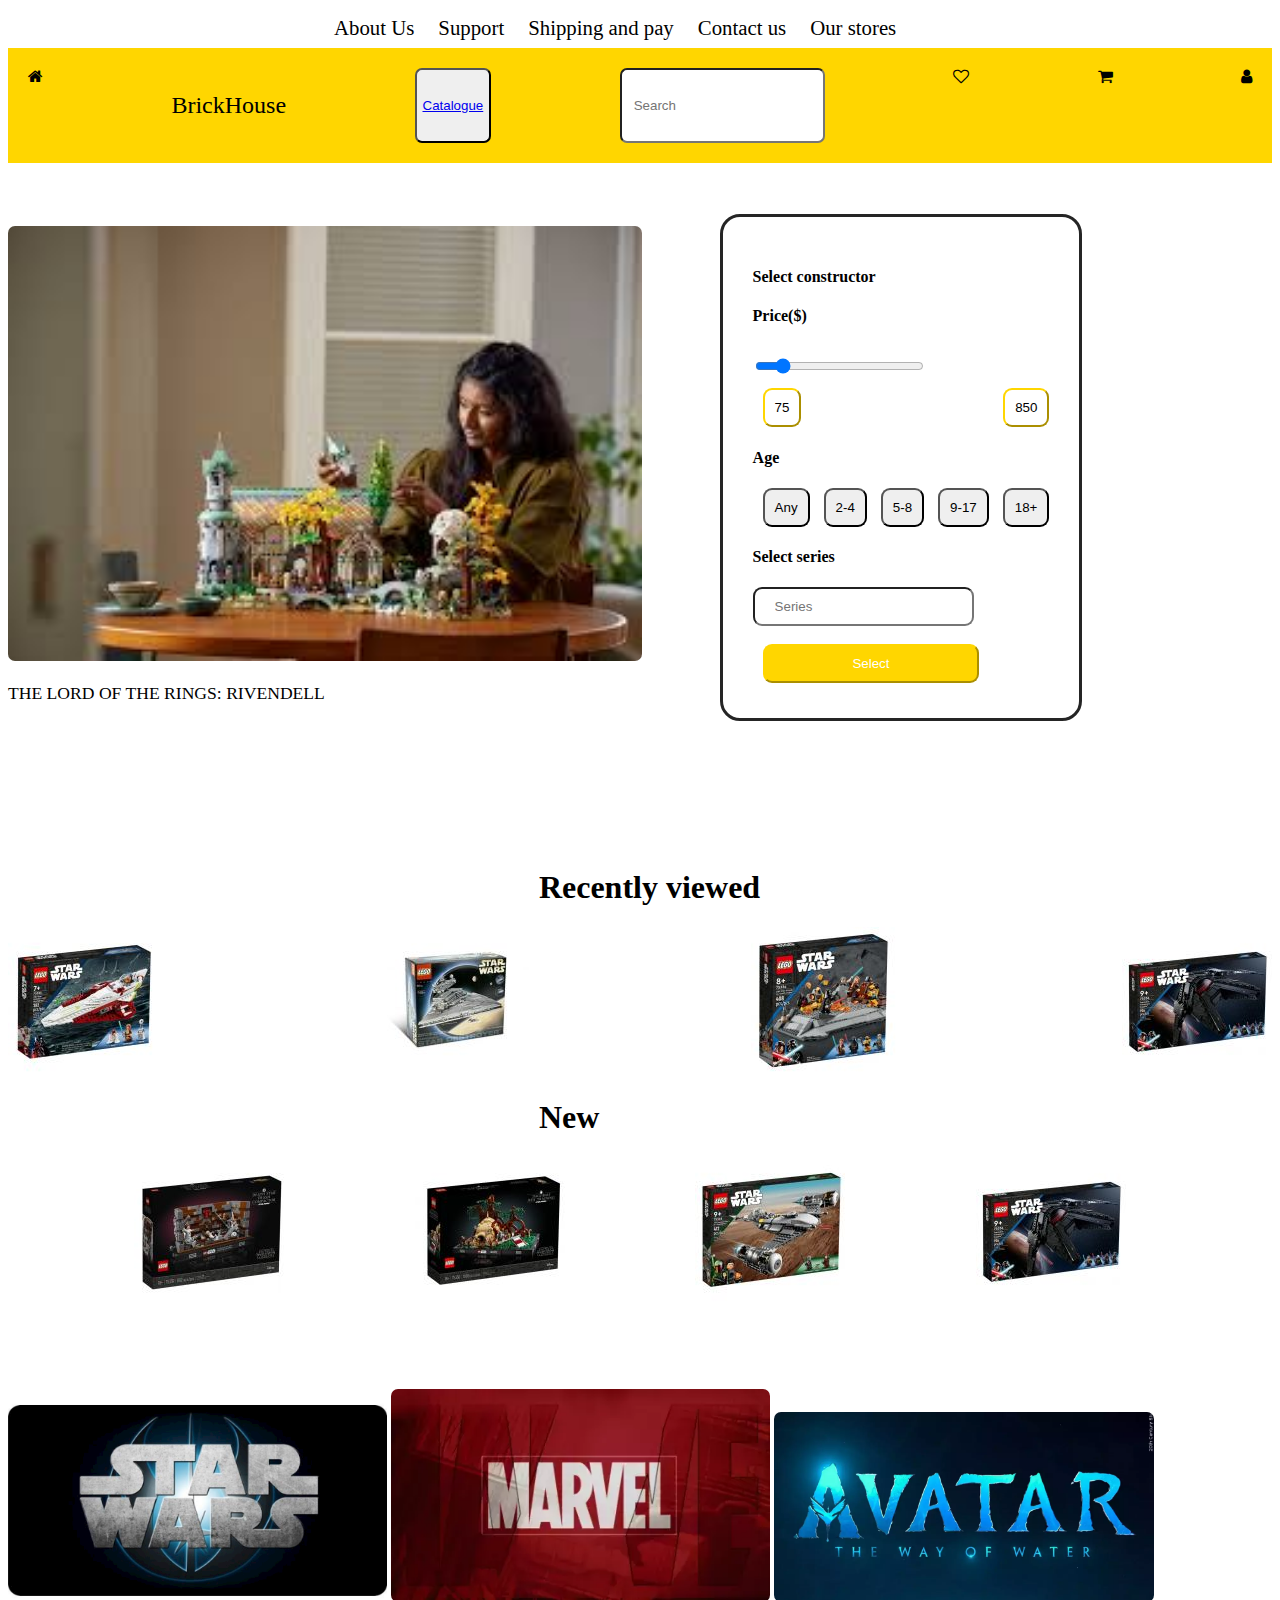
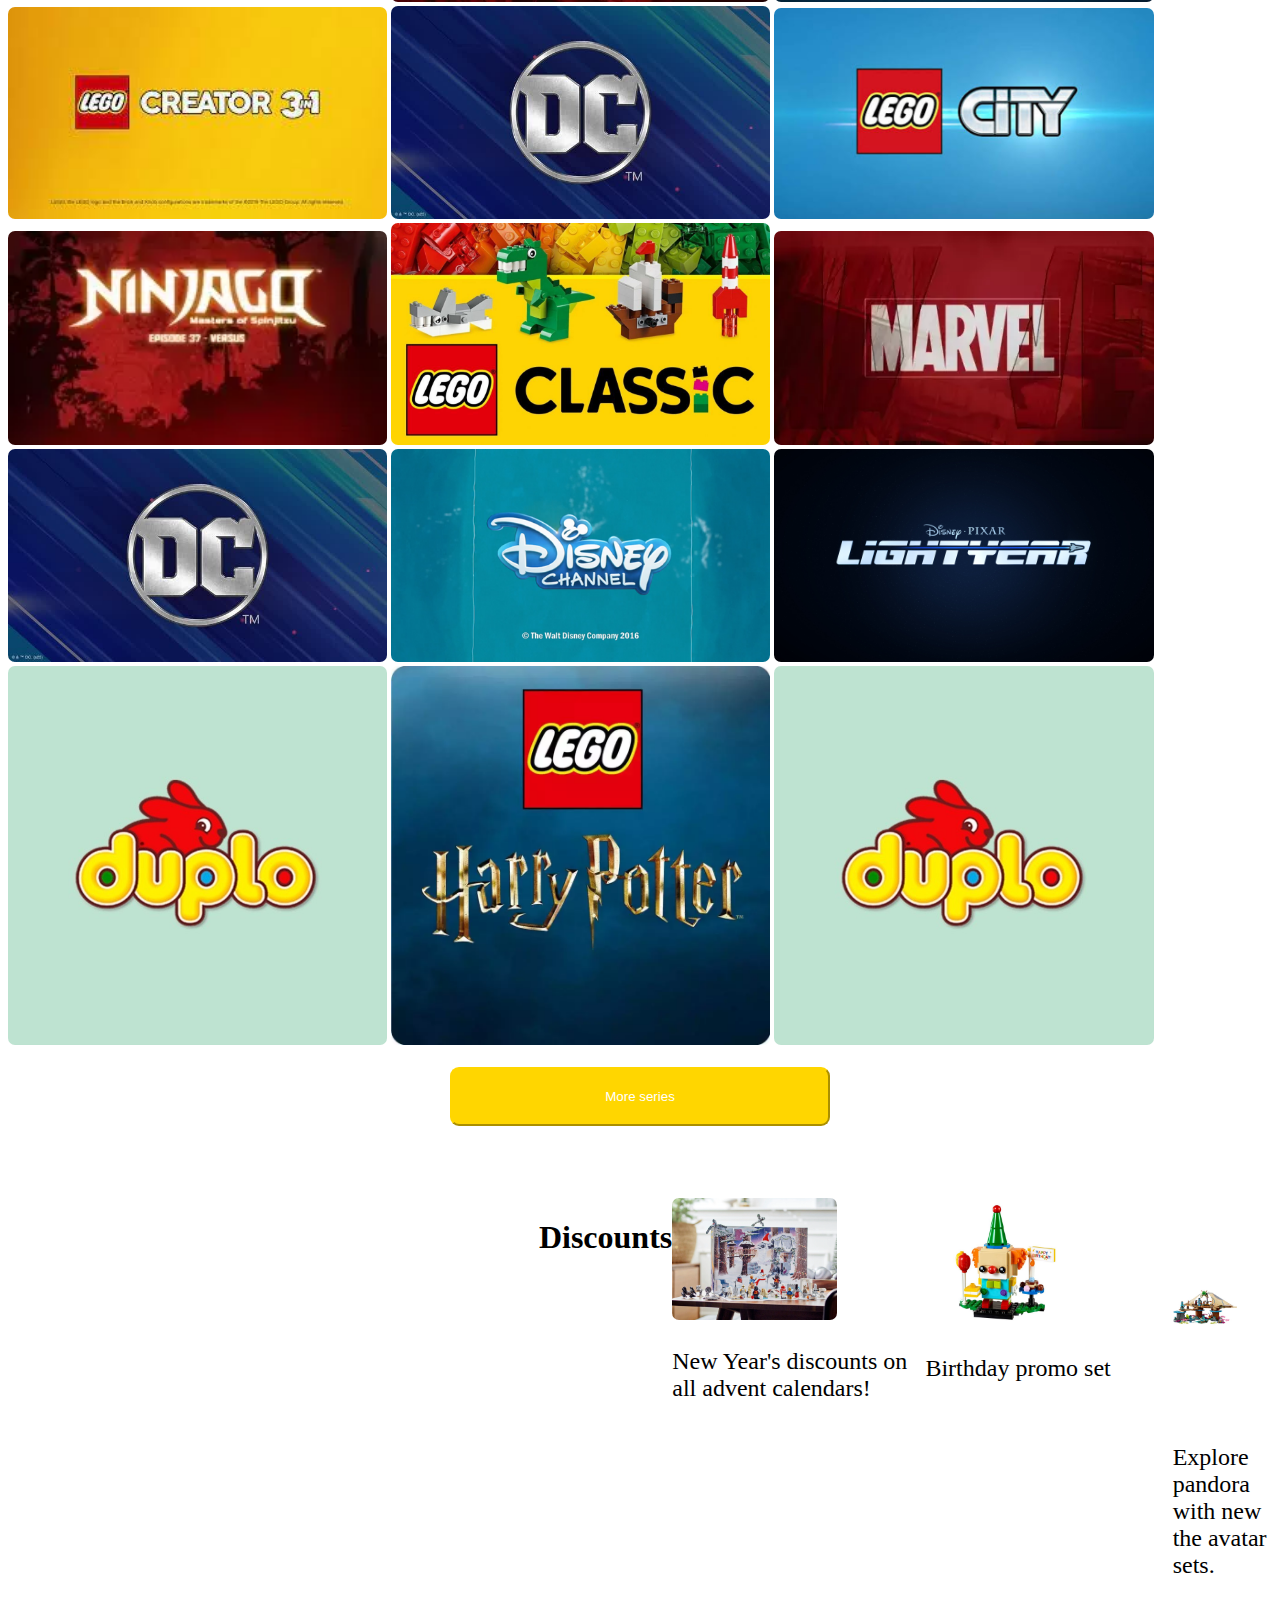
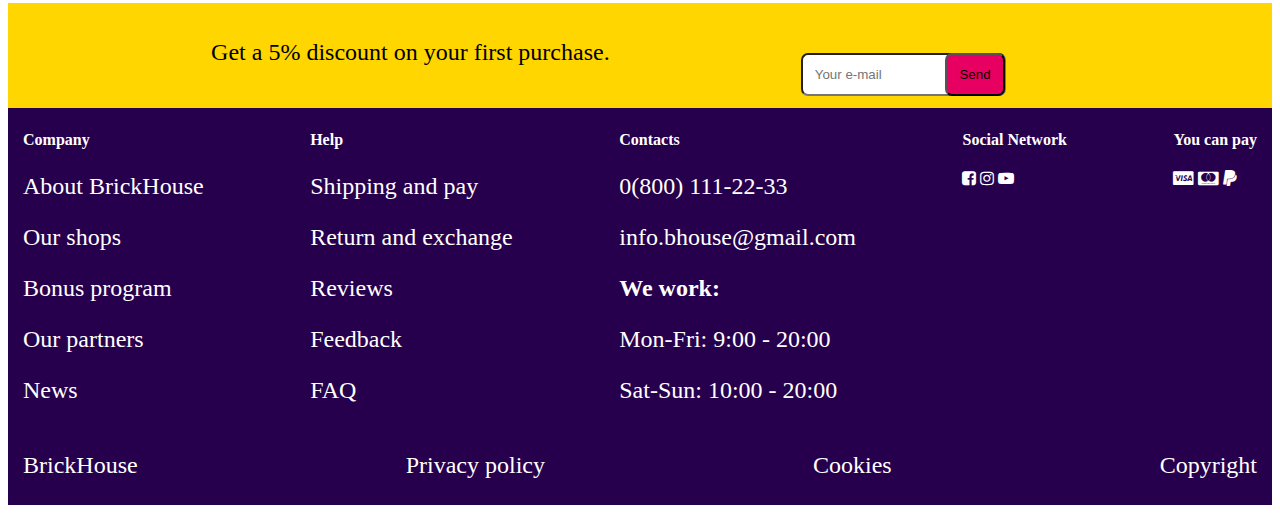
==== commit 30b3b44f: "footer" ====
--- a/index.html
+++ b/index.html
@@ -22,7 +22,7 @@
         <div class="nav-bar-2">
             <i class="fa fa-home" aria-hidden="true"></i>
             <p>BrickHouse</p>
-            <button><a href="catalogue/index.html">Catalogue</a></button>
+            <button><a href="/catalogue/index.html">Catalogue</a></button>
             <input type="text" placeholder="Search">
             <i class="fa fa-heart-o" aria-hidden="true"></i>
             <i class="fa fa-shopping-cart" aria-hidden="true"></i>
@@ -67,7 +67,6 @@
     <br>
     <br>
     <br>
-    
     <h1 class="headings">Recently viewed</h1>
     <div class="recently-viewed">
         <img src="images/starwars9.jpg" alt="movie">
@@ -75,8 +74,8 @@
         <img src="images/starwars11.jpg" alt="movie">
         <img src="images/starwars12.jpg" alt="movie">
     </div>
-    <h1 class="headings">New</h1>
     <div class="new">
+        <h1 class="headings">New</h1>
         <img src="images/starwars13.jpg" alt="movie">
         <img src="images/starwars14.jpg" alt="movie">
         <img src="images/starwars8.jpg" alt="movie">
@@ -116,17 +115,17 @@
     <br>
     <br>
     <br>
-    <h1 class="headings">Discounts</h1>
     <div class="discounts">
-        <div>
+        <h1 class="headings">Discounts</h1>
+        <div class="mini-discount1">
             <img src="images/newyears-advent.jpeg" alt="Birthday">
             <p>New Year's discounts on all advent calendars!</p>
         </div>
-        <div>
+        <div class="mini-discount2">
             <img src="images/happybirthday.jpg" alt=" Birthday">
             <p>Birthday promo set</p>
         </div>
-        <div>
+        <div class="mini-discount3">
             <img src="images/reefhome.jpg" alt="reefhome" class="reefhome">
             <p>Explore pandora with new the avatar sets.</p>
         </div>
--- a/style.css
+++ b/style.css
@@ -6,7 +6,9 @@
         font-family: Arial, Helvetica, sans-serif;
         background-color: aliceblue; 
     }
-  } */
+} */
+
+
 body p {
     font-size: 150%;
 }
@@ -229,7 +231,115 @@
     flex-direction: row;
     justify-content: space-between;
 }
-@media screen and (max-width:1200px) {
-    
-  
+
+/* 320px — 480px: Mobile devices
+481px — 768px: iPads, Tablets
+769px — 1024px: Small screens, laptops
+1025px — 1200px: Desktops, large screens
+1201px and more — Extra large screens, TV */
+
+
+@media (min-width: 320px) and (max-width: 480px) {
+    body{
+
+    }
+    .nav-bar-2{
+        width: 170%;
+    }
+    .nav-bar-2 button{
+      height: 40%;
+/*       margin-top: 8%; */
+      border-radius: 4px;
+        
+    }
+    .nav-bar-2 input{
+        height: 50%;
+/*         margin-top: 8%; */
+        width: 20%;
+        border-radius: 4px;
+    }
+    .nav-bar-2 p{
+        font-size: small;
+        margin-bottom: 8%;
+    }
+    .nav-bar nav li a {
+        font-size: 1%;
+        overflow: hidden;
+    }
+    .nav-bar{
+        overflow: hidden;
+        position: relative;
+    }
+    .nav-bar nav{
+        display: none;
+    }
+    .images{
+        width: 190%;
+        margin-left: 30%;
+    }
+    .select{
+        width: 150%;
+        margin-top: 110%;
+        margin-left: -40%
+    }
+    .headings{
+        font-size:small;
+        margin-top: -25%;
+    }
+    .recently-viewed{
+        display: flex;
+        flex-direction: column;  
+    }
+    .new{
+        margin-top: 30%;
+        margin-left: 30%
+    }
+    .series-div{
+        margin-left: 16%;
+        width: 120%;
+    }
+    .more-series-button{
+        margin-left: 25%;
+        width: 100%;
+    }
+    .discounts{
+        display: flex;
+        flex-direction: column;
+        margin-top: 20%;
+        margin-left: 40%;
+    }
+    .discount-footer{
+        width: 180%;
+    }
+    .discount-footer p {
+        font-size: small;
+        margin-top: 10%
+    }
+    .discount-offer input{
+        width: 80%;
+    }
+    .footer-div{
+        width: 170%;   
+    }
+    .footer-inside p{
+        font-size: small;
+    }
+    .footer-inside h2{
+        font-size: small;
+    }
+    .footer-inside h4{
+        font-size: small;
+    }
+    .footer-2 p{
+        font-size: small;
+    }
+}
+@media (min-width: 481px) and (max-width: 768px) {
+    
+}
+@media (min-width: 769px) and (max-width: 1024px) {
+    
+}
+@media (min-width: 1025px) and (max-width: 1200px) {
+    
 }